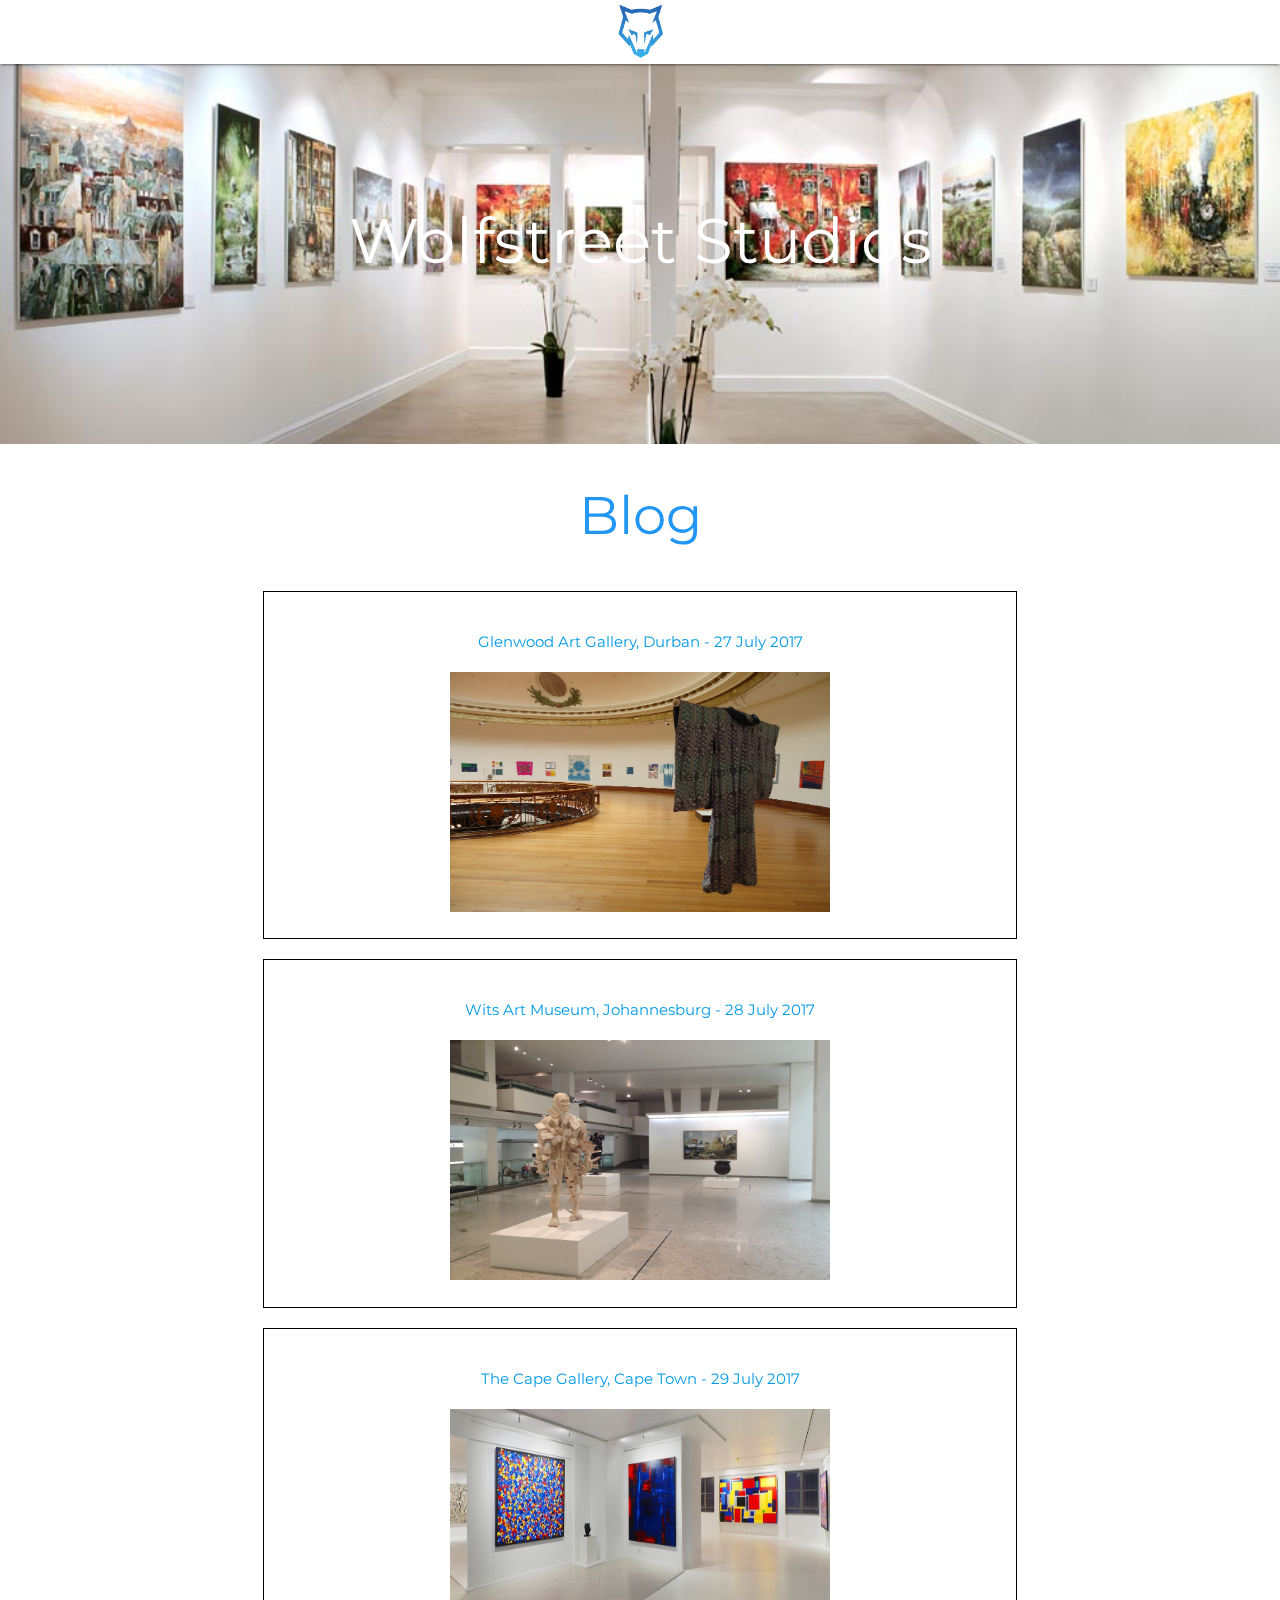
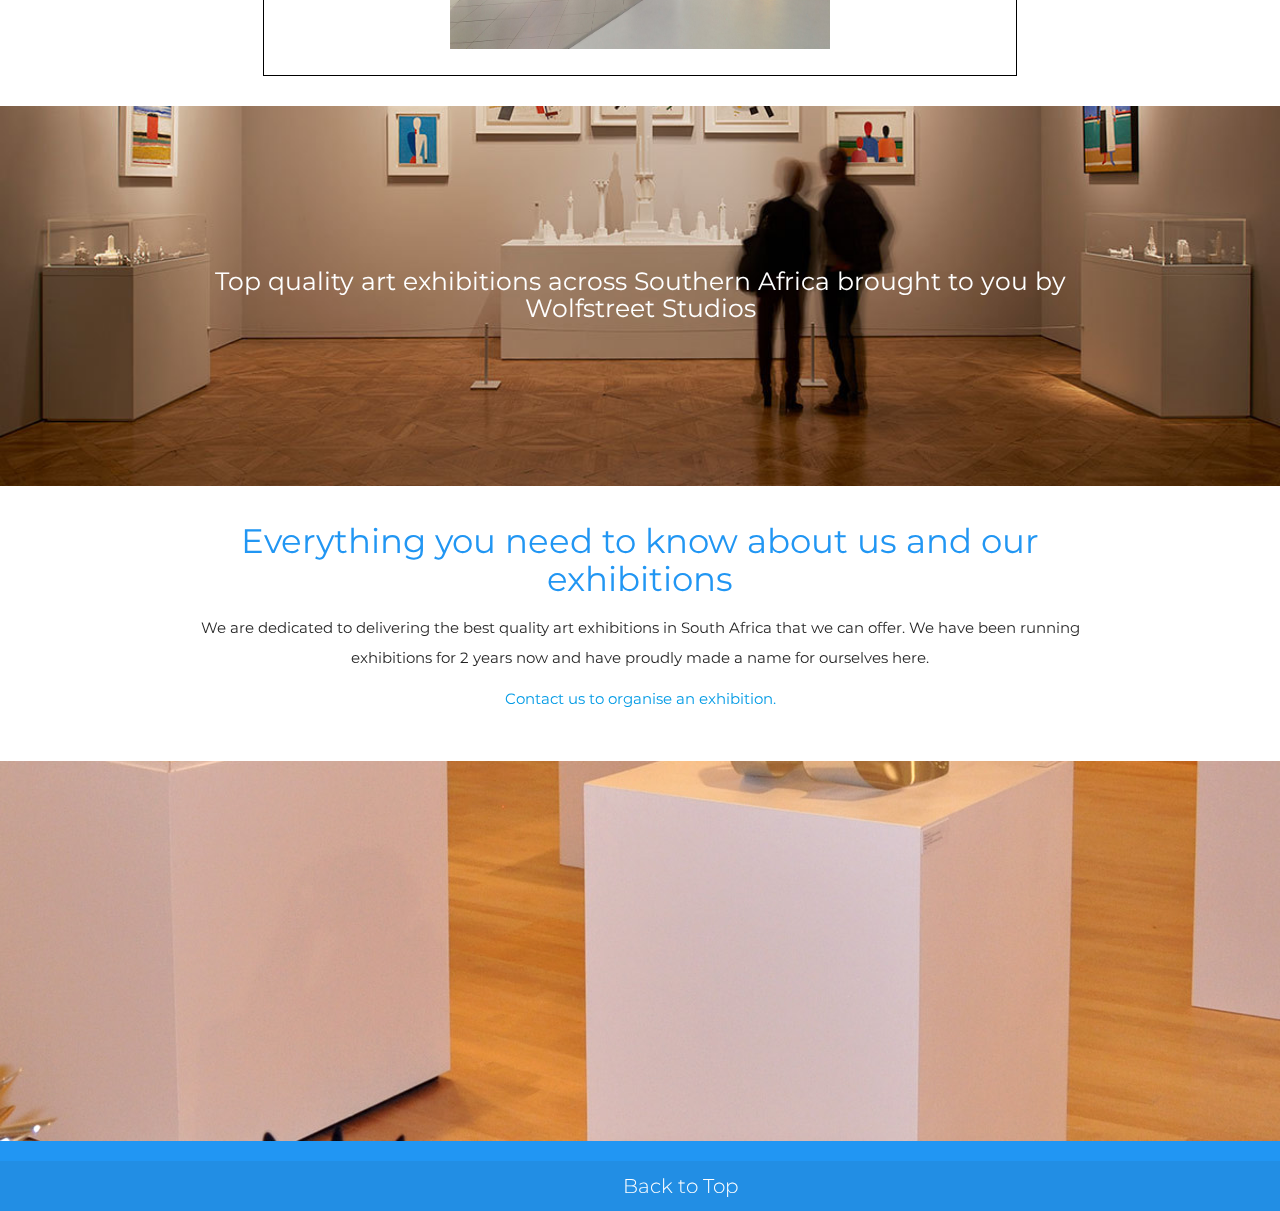
==== index.html @ a41570a7 "initial commit" ====
<!DOCTYPE html>
<html lang="en">
<head>
  <meta http-equiv="Content-Type" content="text/html; charset=UTF-8"/>
  <meta name="viewport" content="width=device-width, initial-scale=1"/>
  <title>Wolfstreet Studios</title>

  <!-- CSS  -->
  <link href="https://fonts.googleapis.com/icon?family=Material+Icons" rel="stylesheet">
  <link href="https://fonts.googleapis.com/css?family=Montserrat" rel="stylesheet">
  <link href="css/materialize.css" type="text/css" rel="stylesheet" media="screen,projection"/>
  <link href="css/style.css" type="text/css" rel="stylesheet" media="screen,projection"/>
</head>

<a name='top'></a>

<body>
  <nav class="white" role="navigation">
    <div class="nav-wrapper container">
      <a id="logo-container" href="index.html" class="brand-logo center"><img src='images/wolf.jpg' width='60px' height='60px'/></a>
    </div>
  </nav>

  <div id="index-banner" class="parallax-container">
    <div class="section no-pad-bot">
      <div class="container">
        <br><br>
        <div id='header'>
        <h1 class="header center white-text text-lighten-10">Wolfstreet Studios</h1>
        </div>
        <br><br>
        
      </div>
    </div>
    <div class="parallax"><img src="images/art1.jpg" alt="Unsplashed background img 1"></div>
  </div>


  <div class="container">
    <div class="section">
      <h2 class='header center blue-text text-lighten-10'>Blog</h2>
      <!--   Icon Section   -->
     

    </div>
  </div>

  <div id='blog' class='row'>
      <a href='durban.html'> <div class='col s12 center'>
      <div class='post'>
        <p>
            Glenwood Art Gallery, Durban - 27 July 2017            
        </p>
        <img src='images/durban4.jpg' width=380 height=240>
      </div>  
    
  </div>  </a>
  <a href='johannesburg.html'> <div class='col s12 center'>
     <div class='post'> 
      <p>
        Wits Art Museum, Johannesburg - 28 July 2017
      </p>   
      <img src='images/jozi4.jpg' width=380 height=240>
    </div>
    
 </div>   </a>
 <a href='capetown.html'> <div class='col s12 center'>
   <div class='post'>   
    <p>
      The Cape Gallery, Cape Town - 29 July 2017
    </p>
      <img src='images/cape4.jpg' width=380 height=240>
  </div>   
    
</div>   </a>
  </div>

  <div class="parallax-container valign-wrapper">
    <div class="section no-pad-bot">
      <div class="container">
        <div class="row center">
          <h5 class="header white-text text-lighten-10">Top quality art exhibitions across Southern Africa brought to you by Wolfstreet Studios</h5>
        </div>
      </div>
    </div>
    <div class="parallax"><img src="images/art2.jpg" alt="Unsplashed background img 2"></div>
  </div>

  <div class="container">
    <div class="section">

      <div class="row">
        <div class="col s12 center">
          <h3><i class="mdi-content-send brown-text"></i></h3>
          <h4 class='blue-text'>Everything you need to know about us and our exhibitions</h4>
          
          <p>We are dedicated to delivering the best quality art exhibitions in South Africa that we can offer.  We have been running exhibitions for 2 years now and have proudly made a name for ourselves here.</p>

          <a href="mailto:trevor@sprinthive.com?subject=Set%20up%20exhibition">Contact us to organise an exhibition.</a>

          <p class="left-align light"></p>
        </div>
      </div>

    </div>
  </div>


  <div class="parallax-container valign-wrapper">
    <div class="section no-pad-bot">
      <div class="container">
        <div class="row center">
          <h5 class="header col s12 light"></h5>
        </div>
      </div>
    </div>
    <div class="parallax"><img src="images/art3.jpg" alt="Unsplashed background img 3"></div>
  </div>

  <footer class="page-footer blue">
    <div class="footer-copyright">
      
      <a href='#top' id='back'>Back to Top</a>
    </div>
  </footer>


  <!--  Scripts-->
  <script type="text/javascript" src="https://code.jquery.com/jquery-3.2.1.min.js"></script>  
  <script src="js/materialize.js"></script>
  <script src="js/init.js"></script>

  </body>
</html>
---- css/style.css ----
/* Custom Stylesheet */
/**
 * Use this file to override Materialize files so you can update
 * the core Materialize files in the future
 *
 * Made By MaterializeCSS.com
 */

nav ul a,
nav .brand-logo {
  color: #444;
}

p {
  line-height: 2rem;
}

.button-collapse {
  color: #26a69a;
}

.parallax-container {
  min-height: 380px;
  line-height: 0;
  height: auto;
  color: rgba(255,255,255,.9);
}
  .parallax-container .section {
    width: 100%;
  }

@media only screen and (max-width : 992px) {
  .parallax-container .section {
    position: absolute;
    top: 40%;
  }
  #index-banner .section {
    top: 10%;
  }
}

@media only screen and (max-width : 600px) {
  #index-banner .section {
    top: 0;
  }
}

.icon-block {
  padding: 0 15px;
}
.icon-block .material-icons {
  font-size: inherit;
}

footer.page-footer {
  margin: 0;
}

#back {
  color: white;
  margin-left: 622.5px;
  font-size: 20px;
}

.table, th, td {
  border: 2px solid black
}

#header {
  padding-top: 95px;
}

body {
  font-family: 'Montserrat', sans-serif;
}

#blog {
  color: blue;
  width: 100%;
}
.post {
  border: 1px solid black;
  padding: 20px !important;
  margin: 10px auto;
  width: 60%;
}

#home {
  text-align: center;
}
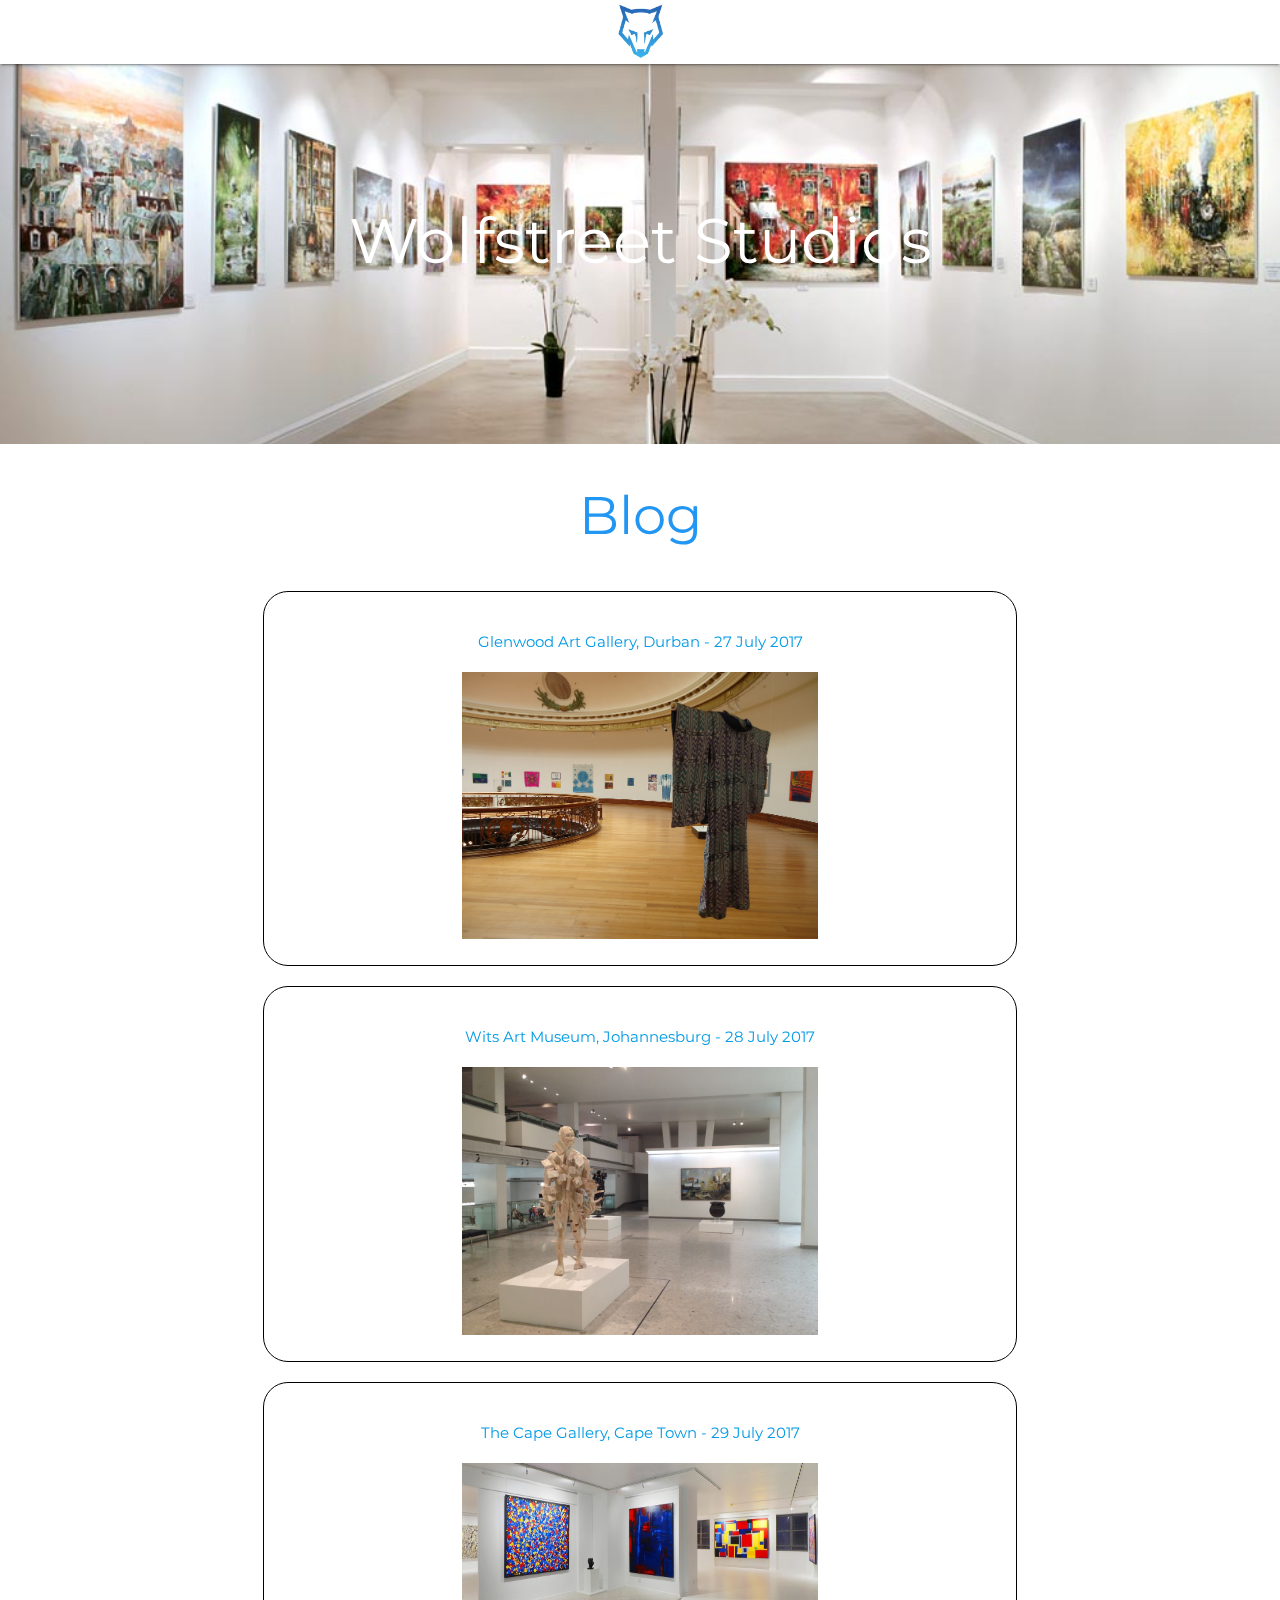
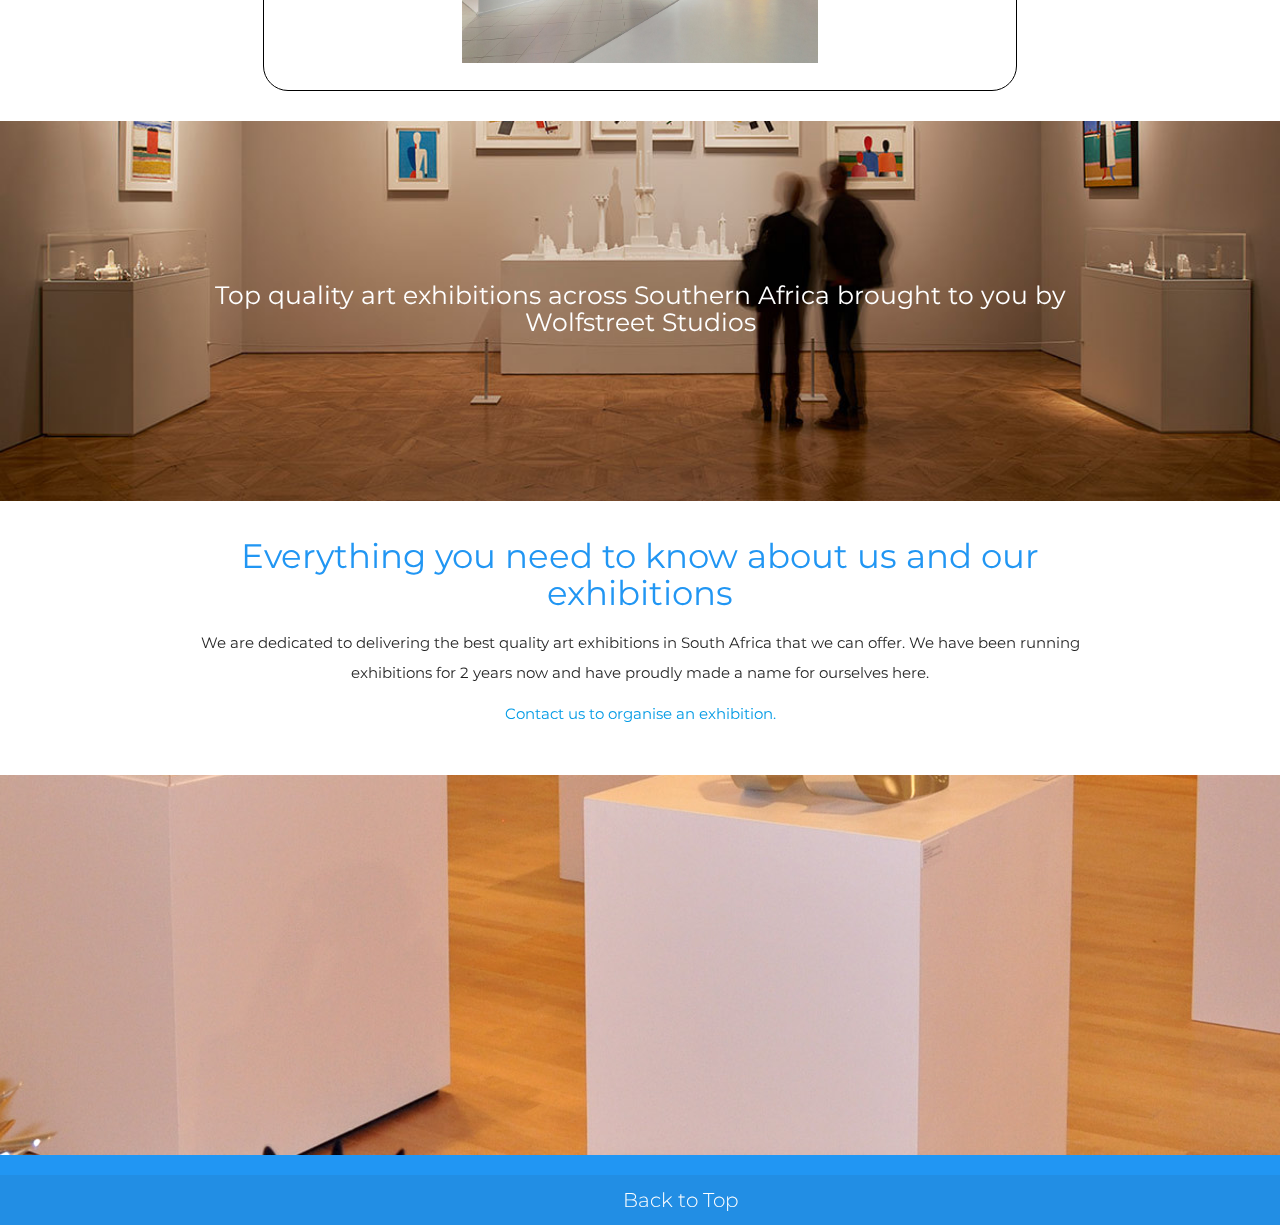
==== commit bb1342a3: "made images responsive on home page" ====
--- a/index.html
+++ b/index.html
@@ -49,9 +49,9 @@
       <a href='durban.html'> <div class='col s12 center'>
       <div class='post'>
         <p>
-            Glenwood Art Gallery, Durban - 27 July 2017            
+          Glenwood Art Gallery, Durban - 27 July 2017            
         </p>
-        <img src='images/durban4.jpg' width=380 height=240>
+        <img src='images/durban4.jpg' class='image'>
       </div>  
     
   </div>  </a>
@@ -60,7 +60,7 @@
       <p>
         Wits Art Museum, Johannesburg - 28 July 2017
       </p>   
-      <img src='images/jozi4.jpg' width=380 height=240>
+      <img src='images/jozi4.jpg' class='image'>
     </div>
     
  </div>   </a>
@@ -69,7 +69,7 @@
     <p>
       The Cape Gallery, Cape Town - 29 July 2017
     </p>
-      <img src='images/cape4.jpg' width=380 height=240>
+      <img src='images/cape4.jpg' class='image'>
   </div>   
     
 </div>   </a>
--- a/css/style.css
+++ b/css/style.css
@@ -83,8 +83,15 @@
   padding: 20px !important;
   margin: 10px auto;
   width: 60%;
+  border-radius: 25px;
 }
 
 #home {
   text-align: center;
+}
+
+.image {
+  height: auto;
+  width: 50%;
+  min-height: 200px
 }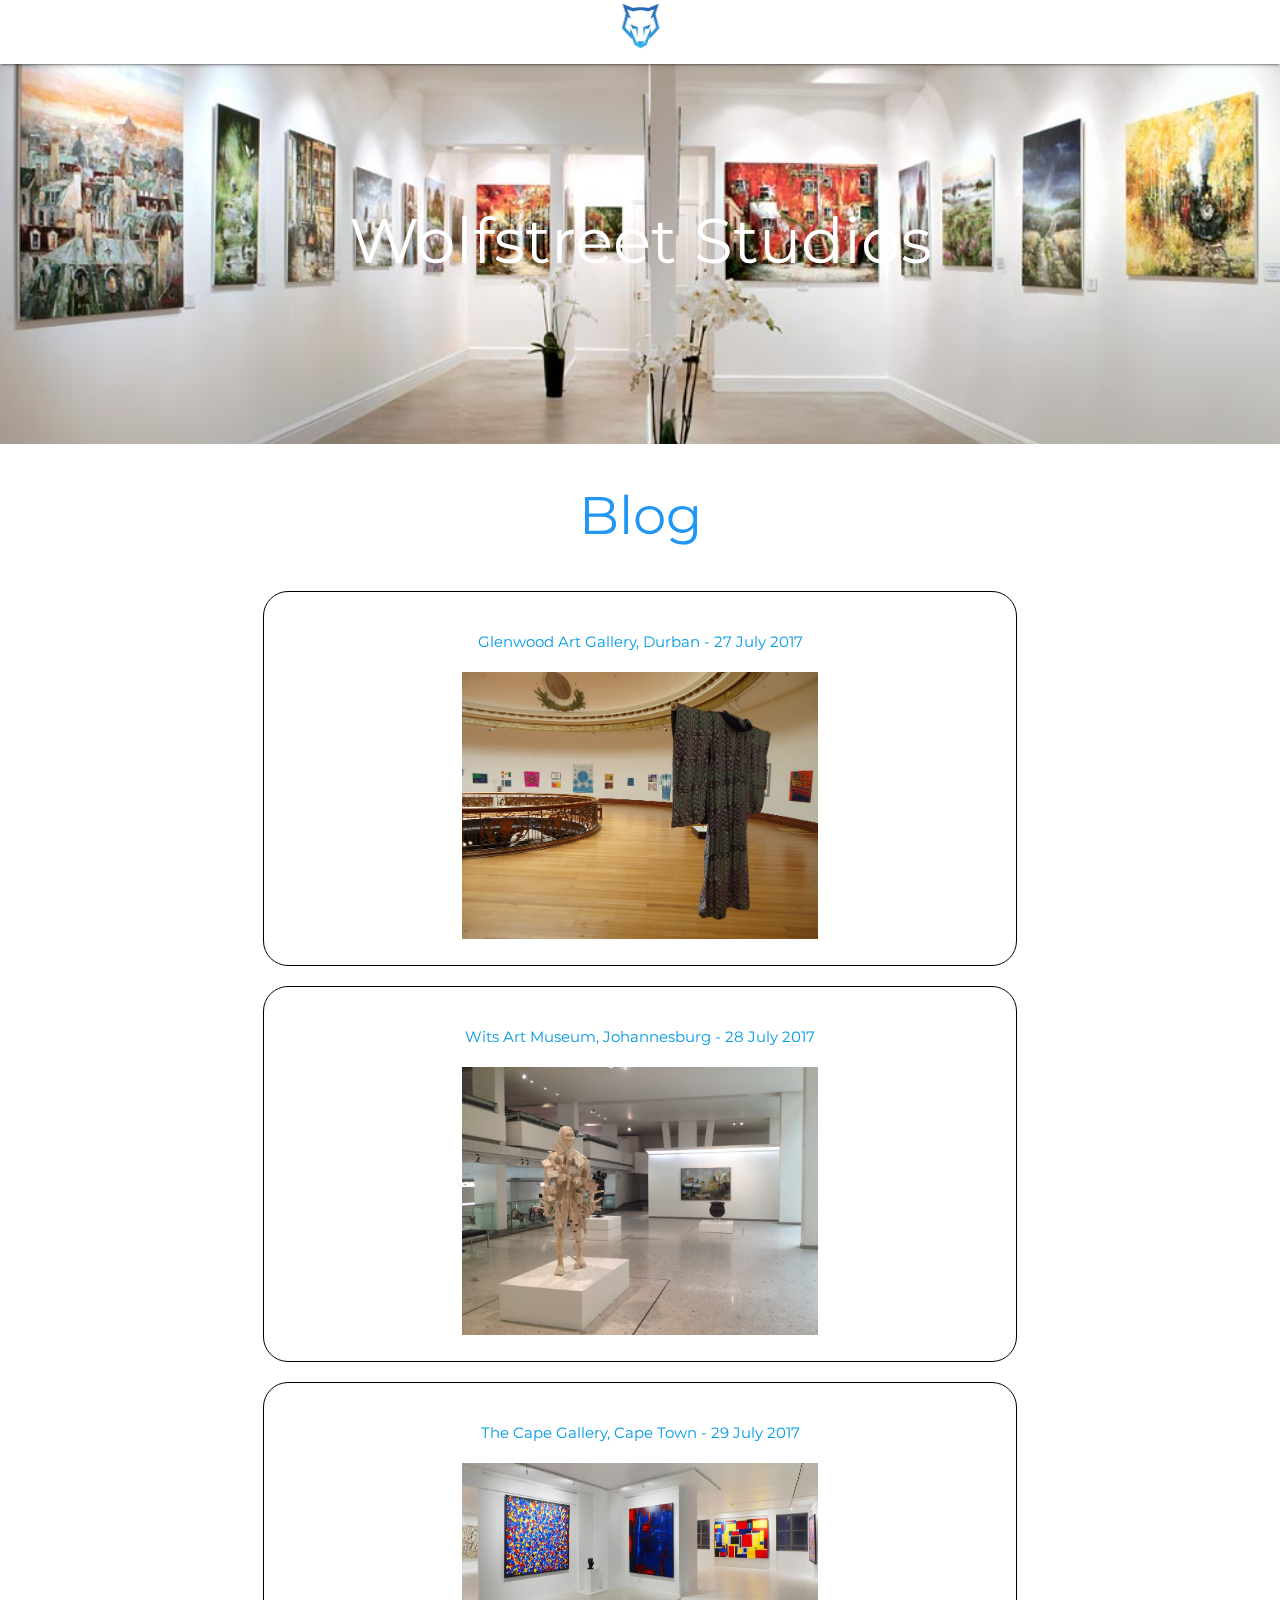
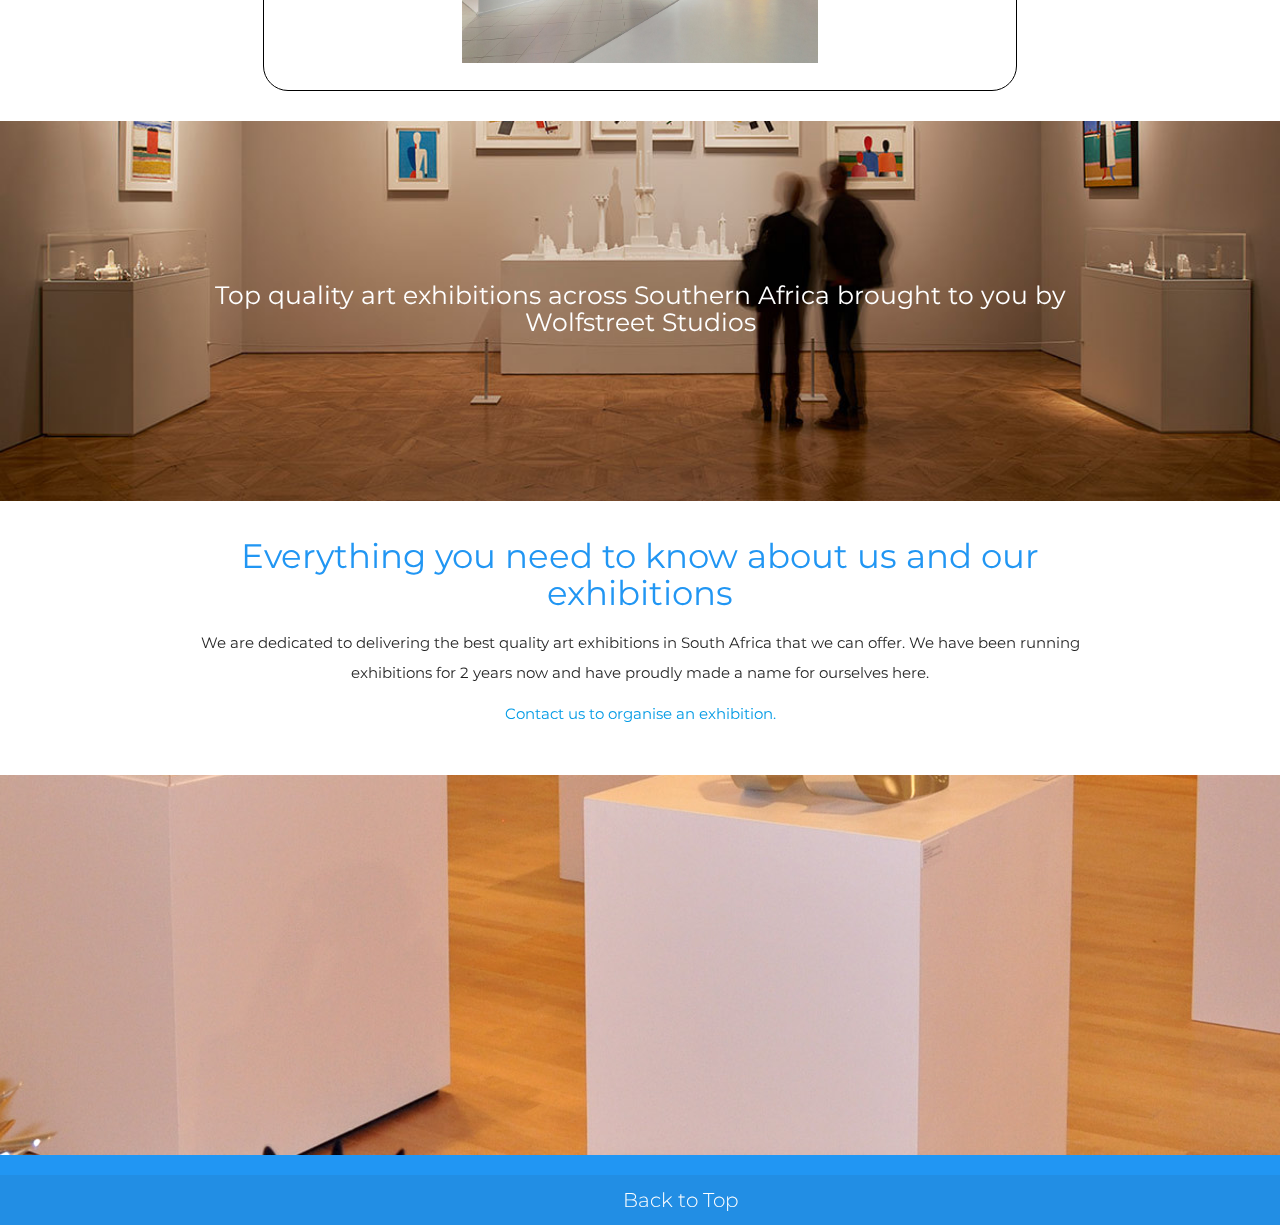
==== commit 616e346c: "made wolfhead responsive on all pages" ====
--- a/index.html
+++ b/index.html
@@ -17,7 +17,7 @@
 <body>
   <nav class="white" role="navigation">
     <div class="nav-wrapper container">
-      <a id="logo-container" href="index.html" class="brand-logo center"><img src='images/wolf.jpg' width='60px' height='60px'/></a>
+      <a id="logo-container" href="index.html" class="brand-logo center"><img src='images/wolf.jpg' width='50px' height='50px'/></a>
     </div>
   </nav>
 
